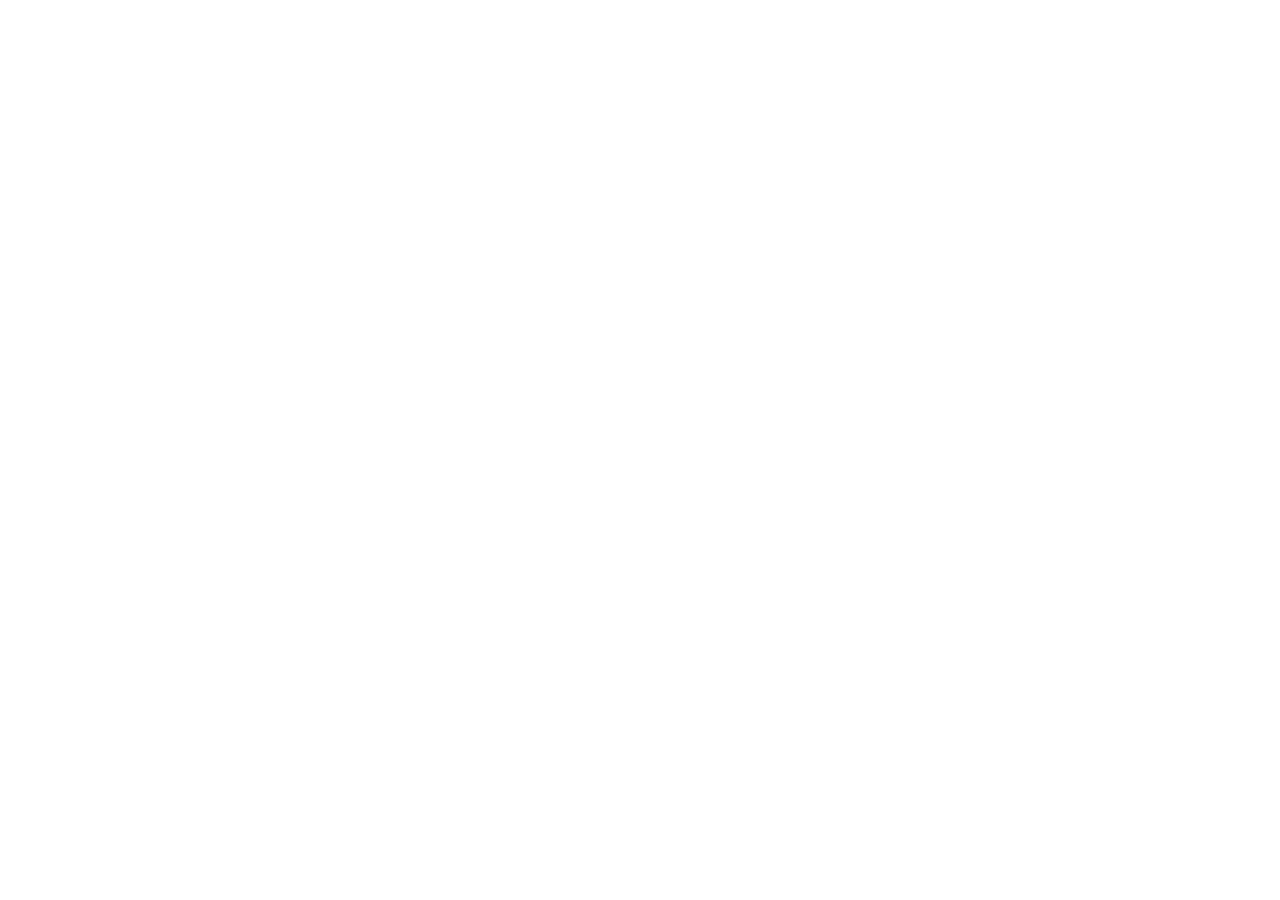
==== html/contato.html @ 8becdbc6 "Estrutura do projeto" ====
<!DOCTYPE html>
<html lang="pt-BR">
<head>
    <meta charset="UTF-8">
    <!-- <meta name="viewport" content="width=device-width, initial-scale=1.0"> -->
    <title>LinkedIf - Contato</title>
</head>
<body>
    
</body>
</html>
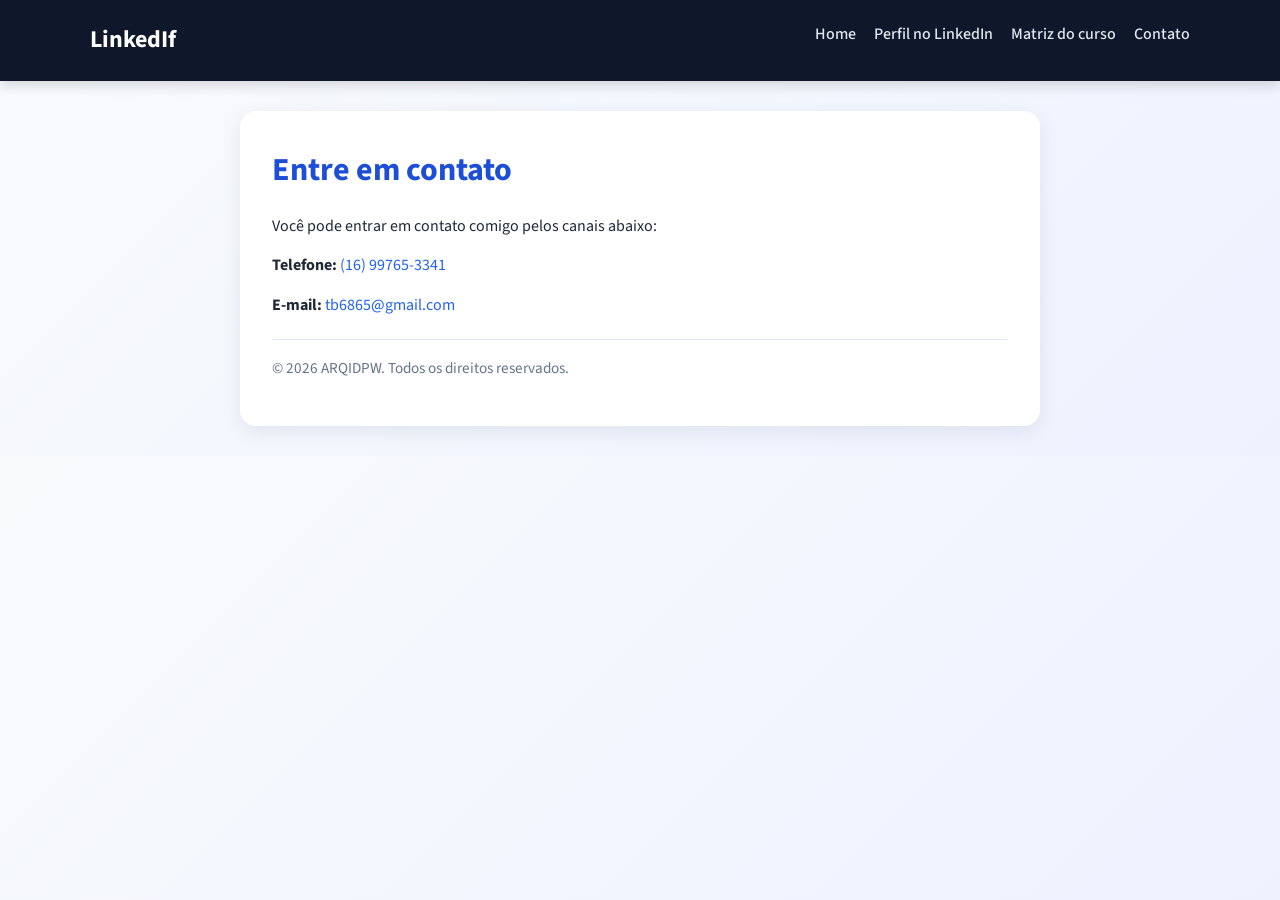
==== commit 4492bedb: "Subindo incremento de inforamação nas páginas html, estilização css e responsividade para todos os d" ====
--- a/html/contato.html
+++ b/html/contato.html
@@ -2,10 +2,46 @@
 <html lang="pt-BR">
 <head>
     <meta charset="UTF-8">
-    <!-- <meta name="viewport" content="width=device-width, initial-scale=1.0"> -->
+    <meta name="viewport" content="width=device-width, initial-scale=1.0">
     <title>LinkedIf - Contato</title>
+    <link rel="preconnect" href="https://fonts.googleapis.com">
+    <link rel="preconnect" href="https://fonts.gstatic.com" crossorigin>
+    <link href="https://fonts.googleapis.com/css2?family=Source+Sans+3:ital,wght@0,200..900;1,200..900&display=swap" rel="stylesheet">
+    <link rel="stylesheet" href="../css/contato.css">
 </head>
 <body>
-    
+    <div id="header-container">
+        <header id="page-header">
+            <a href="../index.html">LinkedIf</a>
+            <input type="checkbox" id="menu-toggle" class="menu-toggle">
+            <label for="menu-toggle" class="menu-toggle-label" aria-label="Abrir menu">
+                <span></span>
+                <span></span>
+                <span></span>
+            </label>
+            <nav class="menu-externo">
+                <ul>
+                    <li><a href="../index.html">Home</a></li>
+                    <li><a href="https://www.linkedin.com/in/tiago-nogueira-880b833b8/" target="_blank">Perfil no LinkedIn</a></li>
+                    <li><a href="./tsi.html">Matriz do curso</a></li>
+                    <li><a href="./contato.html">Contato</a></li>
+                </ul>
+            </nav>
+        </header>
+    </div>
+
+    <main>
+        <h1>Entre em contato</h1>
+        <p>Você pode entrar em contato comigo pelos canais abaixo:</p>
+
+        <ul>
+            <li><strong>Telefone:</strong> <a href="tel:+5516997653341">(16) 99765-3341</a></li>
+            <li><strong>E-mail:</strong> <a href="mailto:tb6865@gmail.com">tb6865@gmail.com</a></li>
+        </ul>
+
+        <footer>
+            <p>&copy; 2026 ARQIDPW. Todos os direitos reservados.</p>
+        </footer>
+    </main>
 </body>
 </html>
--- a/css/contato.css
+++ b/css/contato.css
@@ -0,0 +1,154 @@
+/* Reset */
+* {
+    padding: 0;
+    margin: 0;
+    box-sizing: border-box;
+}
+
+body {
+    font-family: "Source Sans 3", sans-serif;
+    background: linear-gradient(135deg, #f8fafc 0%, #eef2ff 100%);
+    color: #1f2937;
+    line-height: 1.7;
+}
+
+#header-container {
+    background: #0f172a;
+    color: white;
+    padding: 20px 0;
+    box-shadow: 0 4px 12px rgba(0, 0, 0, 0.15);
+}
+
+#page-header {
+    width: 90%;
+    max-width: 1100px;
+    margin: 0 auto;
+    display: flex;
+    justify-content: space-between;
+    align-items: center;
+    flex-wrap: wrap;
+    gap: 15px;
+}
+
+#page-header > a {
+    color: white;
+    font-size: 1.5rem;
+    font-weight: 700;
+    text-decoration: none;
+}
+
+.menu-toggle,
+.menu-toggle-label {
+    display: none;
+}
+
+.menu-externo ul {
+    display: flex;
+    flex-wrap: wrap;
+    gap: 18px;
+    list-style: none;
+}
+
+.menu-externo a {
+    color: #e2e8f0;
+    text-decoration: none;
+    font-weight: 500;
+}
+
+.menu-externo a:hover {
+    color: #ffffff;
+    text-decoration: underline;
+}
+
+main {
+    width: 90%;
+    max-width: 800px;
+    margin: 30px auto;
+    padding: 32px;
+    background: white;
+    border-radius: 16px;
+    box-shadow: 0 6px 20px rgba(15, 23, 42, 0.08);
+}
+
+h1 {
+    color: #1d4ed8;
+    margin-bottom: 16px;
+}
+
+p {
+    margin-bottom: 12px;
+}
+
+ul {
+    list-style: none;
+    padding: 0;
+}
+
+li {
+    margin-bottom: 12px;
+}
+
+a {
+    color: #2563eb;
+    text-decoration: none;
+}
+
+a:hover {
+    text-decoration: underline;
+}
+
+footer {
+    margin-top: 20px;
+    padding-top: 16px;
+    border-top: 1px solid #e2e8f0;
+    color: #64748b;
+    font-size: 0.95rem;
+}
+
+@media (max-width: 768px) {
+    #page-header {
+        flex-direction: row;
+        align-items: center;
+        justify-content: space-between;
+    }
+
+    .menu-toggle-label {
+        display: flex;
+        flex-direction: column;
+        gap: 4px;
+        cursor: pointer;
+        padding: 4px;
+    }
+
+    .menu-toggle-label span {
+        display: block;
+        width: 24px;
+        height: 2px;
+        background: white;
+        border-radius: 2px;
+    }
+
+    .menu-externo {
+        display: none;
+        width: 100%;
+        margin-top: 10px;
+    }
+
+    .menu-toggle:checked + .menu-toggle-label + .menu-externo {
+        display: block;
+    }
+
+    .menu-externo ul {
+        flex-direction: column;
+        gap: 10px;
+        padding-top: 8px;
+    }
+
+    .menu-externo a {
+        display: block;
+    }
+
+    main {
+        padding: 24px;
+    }
+}
